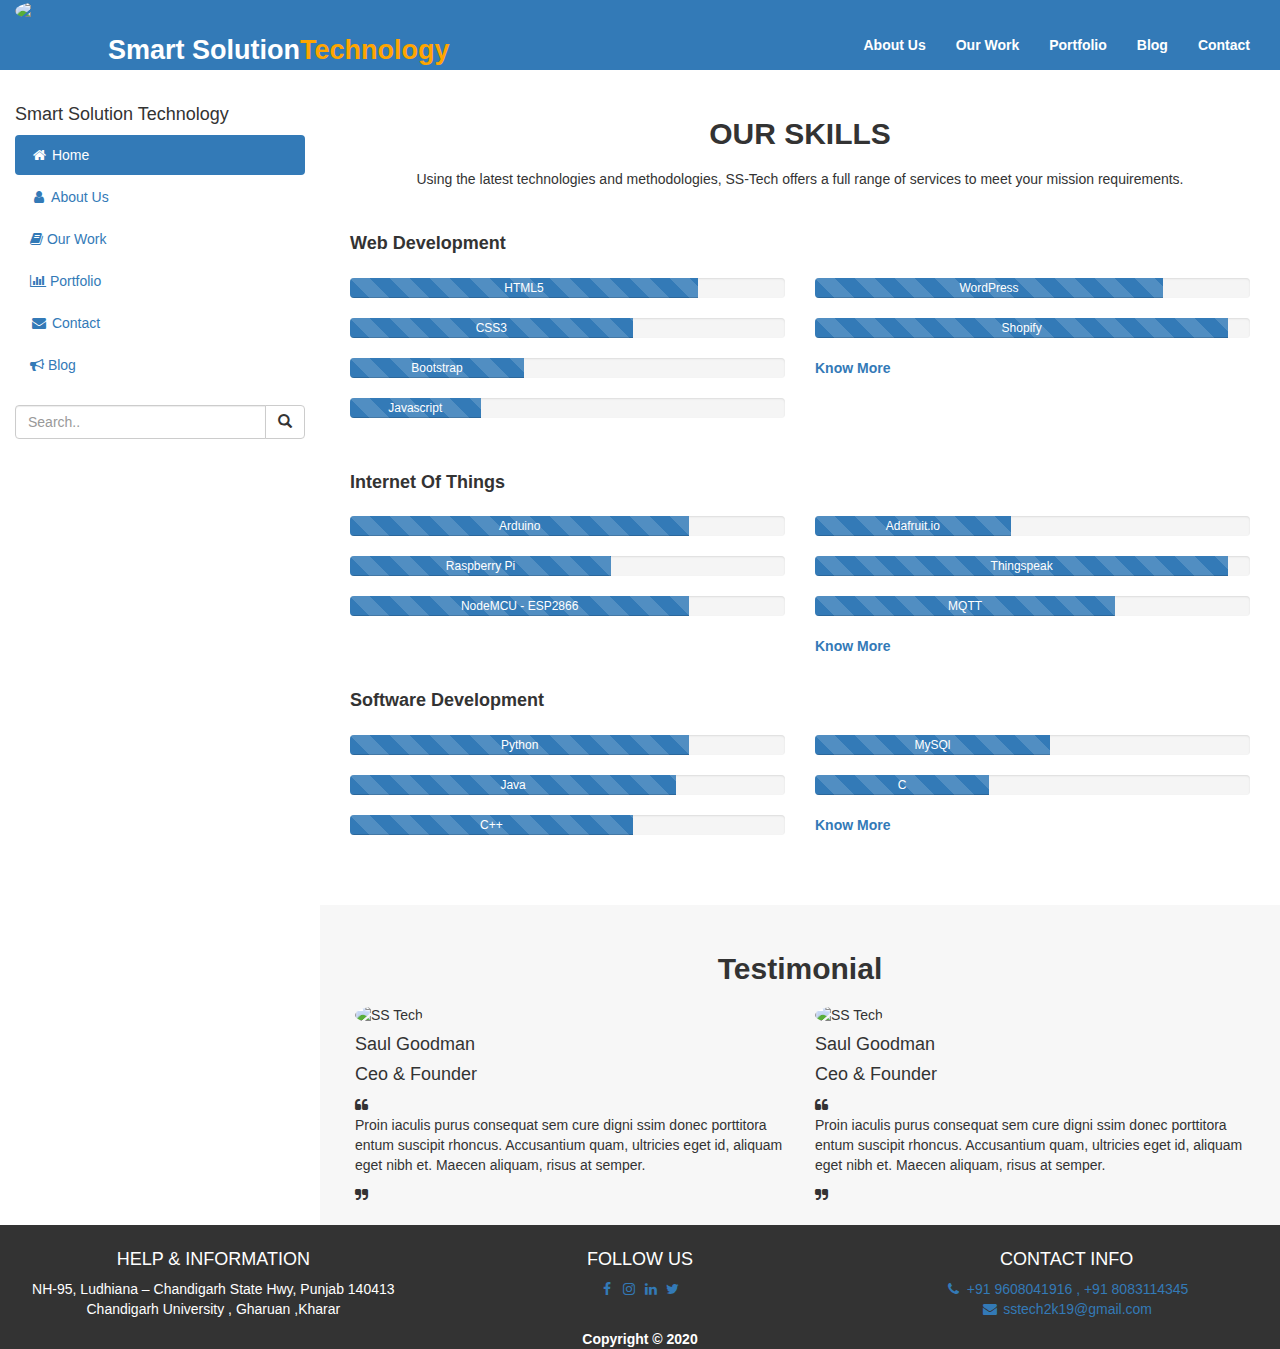
==== pages/about-us.html @ a9ad7844 "Add files via upload" ====
<!doctype html>
<html lang="en">
    <head>
        <meta charset="utf-8">
        <meta http-equiv="X-UA-Compatible" content="IE=edge">
        <meta name="viewport" content="width=device-width, initial-scale=1">
        
        <title>Portfolio | SS Tech </title>

        <link rel="stylesheet" href="../css/bootstrap.min.css">
        <link rel="stylesheet" href="../css/styles.css">  
        <!-- Load an icon library -->
        <link rel="stylesheet" href="https://cdnjs.cloudflare.com/ajax/libs/font-awesome/4.7.0/css/font-awesome.min.css">

    </head>

    <body>
      <!-- Start of Header-->
      <header>
            <nav id="header-nav" class="navbar navbar-default" >
                <div class="container-fluid">
                    
                    <div class="navbar-header">
                      <!--brand logo-->
                      <a class="pull-left" href="../index.html">
                        <img class="img-circle brand-logo" src="../images/chicken-lover.jpg" alt="SS Tech">
                      </a>
                        <!--brand name-->
                      <a href="../index.html" class="navbar-brand">
                        <h1 class="hidden-xs">Smart Solution<span>Technology</span></h1>
                        <h1 class="visible-xs">SS <span>Tech</span></h1>
                      </a>

                        <!--toggle get grouped for better mobile display-->
                      <button type="button" class="navbar-toggle collapsed" data-toggle="collapse" data-target="#collapsable-nav" aria-expanded="false" id="toggle-button">
                            <span class="sr-only">Toggle navigation</span>
                            <span class="icon-bar"></span>
                            <span class="icon-bar"></span>
                            <span class="icon-bar"></span>   
                      </button>
                    </div>

                    <div id="collapsable-nav" class="collapse navbar-collapse">
                         <ul id="nav-list" class="nav navbar-nav navbar-right">
                          <!--class="visible-xs"-->
                            <li>
                              <a href="about-us.html">
                                <br class="hidden-xs">About Us</a>
                            </li>
                            <li>
                              <a href="#our-work">
                                <br class="hidden-xs">Our Work</a>
                            </li>
                            <li>
                              <a href="portfolio.html">
                                <br class="hidden-xs">Portfolio</a>
                            </li>
                            <li>
                              <a href="#blog">
                                <br class="hidden-xs">Blog</a>
                            </li>
                            <li>
                              <a href="#contact">
                                <br class="hidden-xs">Contact</a>
                            </li>
                            
                        </ul>
                     </div>
                  </div>
            </nav>
        </header>  <!-- End of Header-->

        <!-- left side nav-->
        <div class="container-fluid">
            <div class="row content">
              <div class="col-sm-3 sidenav hidden-xs" data-spy="affix" data-offset-top="130">
              <!--scroll indicator-->
                <div class="progress-container">
                  <div class="progress-bar" id="myBar"></div>
                </div>

                <h4>Smart Solution Technology</h4>
                <ul class="nav nav-pills nav-stacked" >
                  <li class="active">
                    <a href="../index.html"><i class="fa fa-fw fa-home"></i>  Home</a>
                  </li>
                  <li>
                    <a href="about-us.html"><i class="fa fa-fw fa-user"></i>  About Us</a>
                  </li>
                  <li>
                    <a href="#our-work"><i class="fa fa-book"></i>  Our Work</a>
                  </li>
                  <li>
                    <a href="portfolio.html"><i class="fa fa-bar-chart"></i>  Portfolio</a>
                  </li>
                  <li>
                    <a href="#contact"><i class="fa fa-fw fa-envelope"></i>  Contact</a>
                  </li>
                  <li>
                    <a href="#blog"><i class="fa fa-bullhorn"></i>  Blog</a>
                  </li>
                </ul>

                <br>

                <div class="input-group">
                  <input type="text" class="form-control" placeholder="Search..">
                  <span class="input-group-btn">
                    <button class="btn btn-default" type="button">
                      <span class="glyphicon glyphicon-search">
                      </span>
                    </button>
                  </span>
                </div>
                <br>
                
            </div> 

        <!--Right content--(About Us)-->
            
            <div class="col-sm-9 pull-right">
              <div class="text-center">
                  <h1 style="font-size: 30px;font-weight: 700;line-height: 48.75px; color:rgb(51,51,51);">OUR SKILLS</h1>

                  <p>Using the latest technologies and methodologies, SS-Tech offers a full range of services to meet your mission requirements.</p>
              </div>
            </div> <!--End Right content--(col-sm-9 pull-right)-->
                
                <!--WEB DEv-->

            <div class="col-sm-9 pull-right">
                
              <div class="total-skill-box">
                  
                  <h1 style="font-size: 18px;font-weight: 700;line-height: 48.75px; color:rgb(51,51,51); margin-left: 15px;">Web Development</h1>
                  
                    <div class="col-sm-6" >
                      
                        <div class="progress">
                          <div class="progress-bar progress-bar-striped active" role="progressbar"
                          aria-valuenow="40" aria-valuemin="0" aria-valuemax="100" style="width:80%;">
                            HTML5
                          </div>
                        </div>
                        
                        <div class="progress">
                          <div class="progress-bar progress-bar-striped active" role="progressbar"
                          aria-valuenow="40" aria-valuemin="0" aria-valuemax="100" style="width:65%">
                            CSS3
                          </div>
                        </div>
                        
                        <div class="progress">
                          <div class="progress-bar progress-bar-striped active" role="progressbar"
                          aria-valuenow="40" aria-valuemin="0" aria-valuemax="100" style="width:40%">
                            Bootstrap
                          </div>
                        </div>
                        
                        <div class="progress">
                          <div class="progress-bar progress-bar-striped active" role="progressbar"
                          aria-valuenow="40" aria-valuemin="0" aria-valuemax="100" style="width:30%">
                            Javascript
                          </div>
                        </div>
                        
                    </div>

                    <div class="col-sm-6">
                      <div class="progress">
                          <div class="progress-bar progress-bar-striped active" role="progressbar"
                          aria-valuenow="40" aria-valuemin="0" aria-valuemax="100" style="width:80%;">
                            WordPress
                          </div>
                        </div>
                        
                        <div class="progress">
                          <div class="progress-bar progress-bar-striped active" role="progressbar"
                          aria-valuenow="40" aria-valuemin="0" aria-valuemax="100" style="width:95%;">
                            Shopify
                          </div>
                        </div>
                        
                        <a href="our-work.html" class="know-more" title="Web Development Project"><strong>Know More</strong></a>
                    </div>
              </div> <!--End total-skill-box-->

              
            </div><!--End Right content--(col-sm-9 pull-right skill-box)-->
                
                <!--IoT-->
            
            <div class="col-sm-9 pull-right">
                
              <div class="total-skill-box">
                  
                  <h1 style="font-size: 18px;font-weight: 700;line-height: 48.75px; color:rgb(51,51,51); margin-left: 15px;">Internet Of Things</h1>
                  
                    <div class="col-sm-6" >
                      
                        <div class="progress">
                          <div class="progress-bar progress-bar-striped active" role="progressbar"
                          aria-valuenow="40" aria-valuemin="0" aria-valuemax="100" style="width:78%;">
                            Arduino
                          </div>
                        </div>
                        
                        <div class="progress">
                          <div class="progress-bar progress-bar-striped active" role="progressbar"
                          aria-valuenow="40" aria-valuemin="0" aria-valuemax="100" style="width:60%;">
                            Raspberry Pi
                          </div>
                        </div>
                        
                        <div class="progress">
                          <div class="progress-bar progress-bar-striped active" role="progressbar"
                          aria-valuenow="40" aria-valuemin="0" aria-valuemax="100" style="width:78%;">
                            NodeMCU - ESP2866
                          </div>
                        </div>
                        
                    </div>

                    <div class="col-sm-6">
                        
                      <div class="progress">
                          <div class="progress-bar progress-bar-striped active" role="progressbar"
                          aria-valuenow="40" aria-valuemin="0" aria-valuemax="100" style="width:45%">
                          Adafruit.io 
                          </div>
                        </div>
                        
                      <div class="progress">
                          <div class="progress-bar progress-bar-striped active" role="progressbar"
                          aria-valuenow="40" aria-valuemin="0" aria-valuemax="100" style="width:95%">
                              Thingspeak
                          </div>
                        </div>
                        
                    <div class="progress">
                          <div class="progress-bar progress-bar-striped active" role="progressbar"
                          aria-valuenow="40" aria-valuemin="0" aria-valuemax="100" style="width:69%">
                            MQTT
                          </div>
                        </div>
                        
                        <a href="our-work.html" class="know-more" title="IoT Project"><strong>Know More</strong></a>
                        
                    </div>
              </div> <!--End total-skill-box-->   
            </div><!--End Right content--(col-sm-9 pull-right skill-box)-->
                
              <!--Software Dev-->
                 
            <div class="col-sm-9 pull-right">
                
              <div class="total-skill-box">
                  
                  <h1 style="font-size: 18px;font-weight: 700;line-height: 48.75px; color:rgb(51,51,51); margin-left: 15px;">Software Development</h1>
                  
                    <div class="col-sm-6" >
                      
                        <div class="progress">
                          <div class="progress-bar progress-bar-striped active" role="progressbar"
                          aria-valuenow="40" aria-valuemin="0" aria-valuemax="100" style="width:78%;">
                            Python
                          </div>
                        </div>
                        
                        <div class="progress">
                          <div class="progress-bar progress-bar-striped active" role="progressbar"
                          aria-valuenow="40" aria-valuemin="0" aria-valuemax="100" style="width:75%;">
                            Java
                          </div>
                        </div>
                        
                        <div class="progress">
                          <div class="progress-bar progress-bar-striped active" role="progressbar"
                          aria-valuenow="40" aria-valuemin="0" aria-valuemax="100" style="width:65%;">
                            C++
                          </div>
                        </div>
                        
                    </div>

                    <div class="col-sm-6">
                        
                      <div class="progress">
                          <div class="progress-bar progress-bar-striped active" role="progressbar"
                          aria-valuenow="40" aria-valuemin="0" aria-valuemax="100" style="width:54%">
                            MySQl
                          </div>  
                      </div>
                        
                        <div class="progress">
                          <div class="progress-bar progress-bar-striped active" role="progressbar"
                          aria-valuenow="40" aria-valuemin="0" aria-valuemax="100" style="width:40%;">
                            C
                          </div>
                        </div>
                        
                        <a href="our-work.html" class="know-more" title="Software Project"><strong>Know More</strong></a>
                    </div>
              </div> <!--End total-skill-box-->   
            </div><!--End Right content--(col-sm-9 pull-right skill-box)-->
                
<!--Testimonial-->
                
                <div class="col-sm-9 pull-right" style="background-color: #F7F7F7; padding: 20px 20px; margin-top: 50px;">
                
                    <h1 style="font-size: 30px;font-weight: 700;line-height: 48.75px; color:rgb(51,51,51);" class="text-center">Testimonial</h1>
                    
              <div class="testimonial-box">
                  
                    <div class="col-sm-6">
                      
                        <div class="inside-box">
                        
                            <img class="img-circle brand-logo testimonial-img" src="../images/chicken-lover.jpg" alt="SS Tech">
                            <h4>Saul Goodman</h4>
                            <h4>Ceo & Founder</h4>
                            
                            <i class="fa fa-quote-left" aria-hidden="true" ></i>
                            
                            <p> Proin iaculis purus consequat sem cure digni ssim donec porttitora entum suscipit rhoncus. Accusantium quam, ultricies eget id, aliquam eget nibh et. Maecen aliquam, risus at semper. </p>
                            <i class="fa fa-quote-right" aria-hidden="true"></i>
                            
                            
                        </div>
                        
                    </div>

                     <div class="col-sm-6">
                      
                        <div class="inside-box">
                        
                            <img class="img-circle brand-logo testimonial-img" src="../images/chicken-lover.jpg" alt="SS Tech">
                            <h4>Saul Goodman</h4>
                            <h4>Ceo & Founder</h4>
                            
                            <i class="fa fa-quote-left" aria-hidden="true" ></i>
                            
                            <p> Proin iaculis purus consequat sem cure digni ssim donec porttitora entum suscipit rhoncus. Accusantium quam, ultricies eget id, aliquam eget nibh et. Maecen aliquam, risus at semper. </p>
                            <i class="fa fa-quote-right" aria-hidden="true"></i>
                            
                            
                        </div>
                        
                    </div>
              </div> <!--End total-skill-box-->   
            </div><!--End Right content--(col-sm-9 pull-right skill-box)-->
                <!--End of Testimonila-->
                


        </div><!--End ROW content-->
      </div><!--End Container-fluid-->
                
        
        
        
        
      


        <!--footer-->

        <footer class="container-fluid">
          <div class="row text-center">
              <div class="col-sm-4">
                <h4>HELP & INFORMATION</h4>
                <p>NH-95, Ludhiana – Chandigarh State Hwy, Punjab 140413
                  <br>
                  Chandigarh University , Gharuan ,Kharar
                </p>
              </div>

              <div class="col-sm-4">
                <h4>FOLLOW US</h4>
                <a href="#"><i class="fa fa-fw fa-facebook"></i></a>
                <a href="#"><i class="fa fa-fw fa-instagram"></i></a>
                <a href="#"><i class="fa fa-fw fa-linkedin"></i></a>
                <a href="#"><i class="fa fa-fw fa-twitter"></i></a>
 
              </div>

              <div class="col-sm-4">
                <h4>CONTACT INFO</h4>
                <a href="tel:+919608041916"><i class="fa fa-fw fa-phone"></i> +91 9608041916 ,</a>
                <a href="tel:+918083114345">+91 8083114345</a>
                <br>
                <a href="mailto:sstech2k19@gmail.com"><i class="fa fa-fw fa-envelope"></i> sstech2k19@gmail.com</a>
              </div>
          </div>

          <div class="row text-center">
              <strong>Copyright &copy; 2020</strong>
          </div>
        </footer>

        <script src="../js/jquery-2.1.4.min.js"></script>
        <script src="../js/bootstrap.min.js"></script>
        <script src="../js/script.js"></script>
    </body>

</html>
---- css/styles.css ----
*{
  margin: 0px;
  padding: 0px;
}
#header-nav
{
  background-color:#337AB7;
  border-radius: 0;
  border:0;
}
.navbar-brand h1
{
  color: white;
  font-size: 1.5em;
  font-weight: bold;
  margin-top: 0px;
  margin-bottom: 0px;
  line-height: .75;
  padding-top: 25px;
  padding-left: 25px;
}

h1 > span
{
  color: orange;
}

.navbar-brand h1:hover, .navbar-brand h1:focus 
{
  text-decoration: none;
}
#toggle-button
{
  background-color: white;
  border:1px solid #337AB7;
  margin-top: 25px;
}

.navbar-default .navbar-collapse
{
    border: 0px;
    margin-bottom: 0px;
}
/*
#nav-list a:hover {
    background-color: #d8d4d4;
}*/
#nav-list a 
{
  color: white;
  text-align: center;
  background-color: #337AB7;
  /*border-bottom: 1px solid white;*/
  font-weight: bold;
}

@media(max-width: 767px) 
{
  .navbar-brand h1
  {
    padding-left: 3px;
  }
}

.progress-container 
{
  width: 100%;
  height: 5px;
  position: left;
  /*background: #ccc;*/
}

.progress-bar 
h4 > a{
  height: 5px;
  background: #337AB7;
  width: 0%;
}

/*Side-bar menu*/
.affix 
{
    top: 20px;
    z-index: 9999 !important;
}

/*Footer*/
footer
{
  background-color: #333333;
  color: white;
  padding-top: 15px;
}


/*--------------------------Portfolio-------------*/

#sstech-banner
{
  width: 350px;
}
.member-box
{
  /*background-color: red;*/
}
.indiviudal-box
{
  /*background-color: green;*/
  margin-top:25px;
  margin-bottom: 25px; 
  padding:20px 8px;
  float: left;
  border: 1px solid #E9EAED;
  border-radius: 10px;

}
.member-img
{
  width: 200px;
  height: 200px;
 
}
.member-decription
{
  padding-left: 15px;
}
/*Media query for the member images */
@media (min-width: 768px) and (max-width:980px)
{
    .member-img
    {
      width: 170px;
      height: 170px;
    }
    .member-decription
    {
      padding-left: 25px;
    }
}
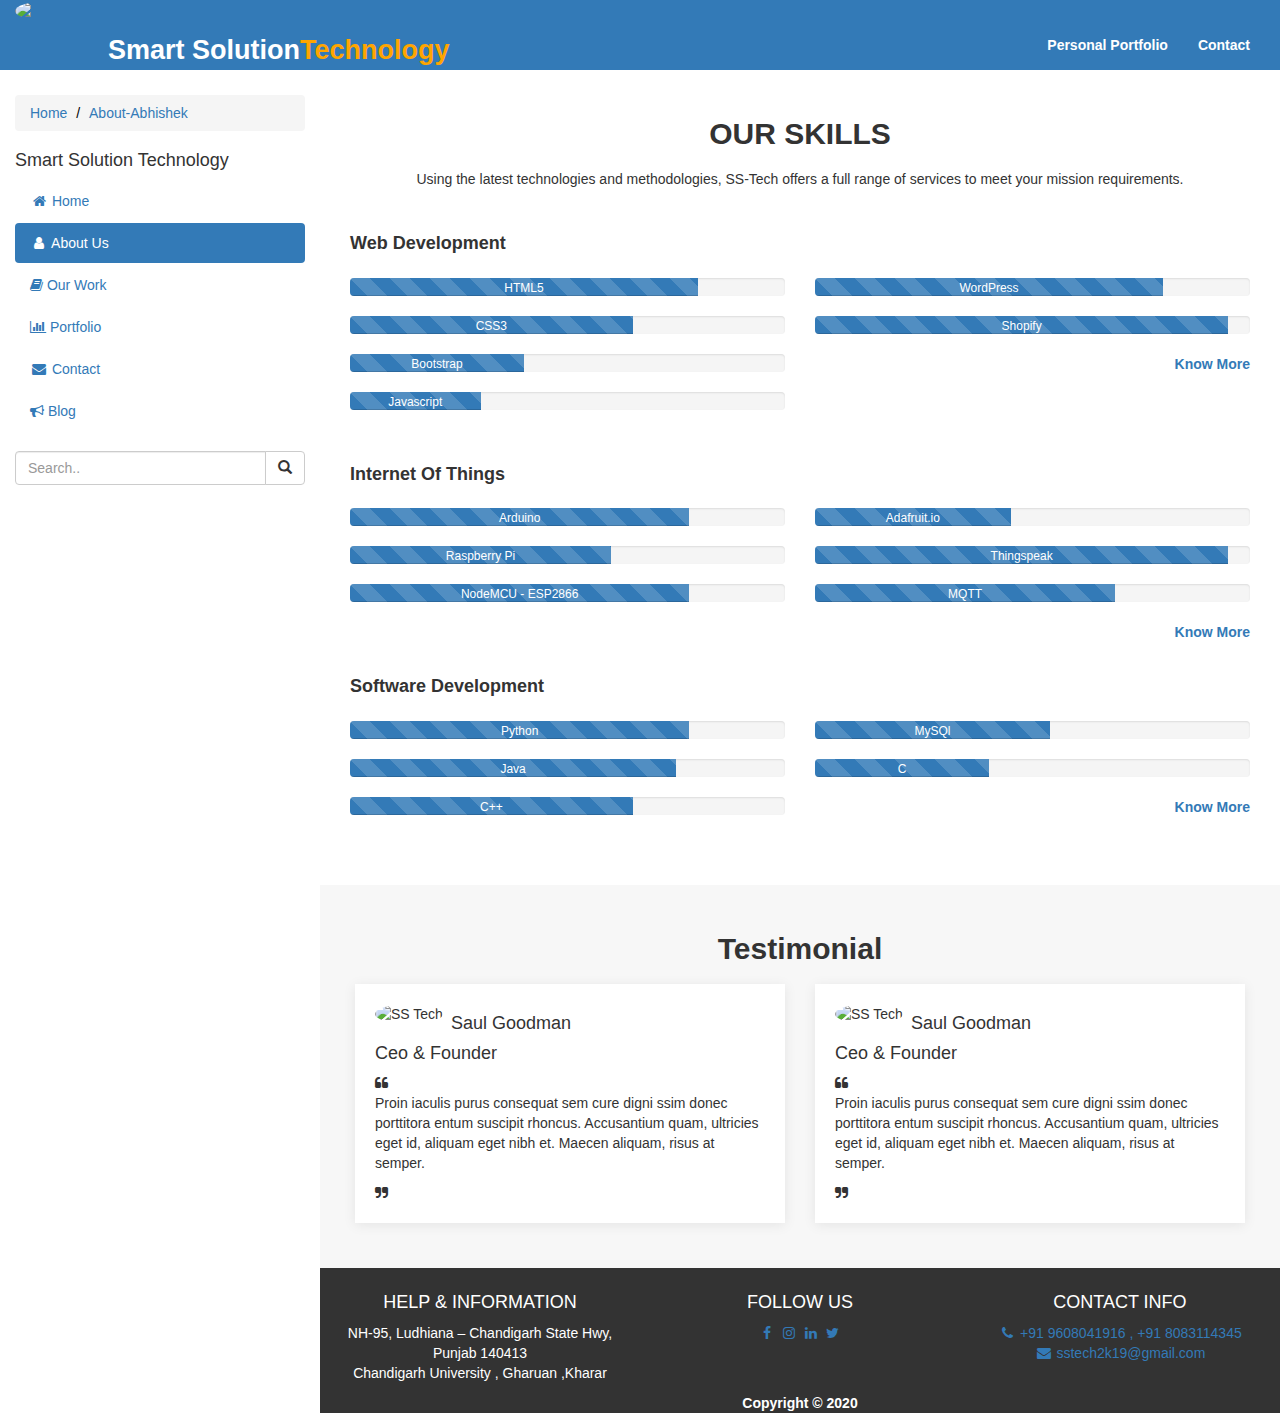
==== commit 2de1e699: "Add files via upload" ====
--- a/pages/about-us.html
+++ b/pages/about-us.html
@@ -43,24 +43,28 @@
                     <div id="collapsable-nav" class="collapse navbar-collapse">
                          <ul id="nav-list" class="nav navbar-nav navbar-right">
                           <!--class="visible-xs"-->
-                            <li>
+                            <li class="visible-xs">
                               <a href="about-us.html">
                                 <br class="hidden-xs">About Us</a>
                             </li>
-                            <li>
+                            <li class="visible-xs">
                               <a href="#our-work">
                                 <br class="hidden-xs">Our Work</a>
                             </li>
-                            <li>
+                            <li class="visible-xs">
                               <a href="portfolio.html">
                                 <br class="hidden-xs">Portfolio</a>
                             </li>
-                            <li>
+                            <li class="visible-xs">
                               <a href="#blog">
                                 <br class="hidden-xs">Blog</a>
                             </li>
                             <li>
-                              <a href="#contact">
+                              <a href="personal-portfolio/abhishek.html">
+                                <br class="hidden-xs">Personal Portfolio</a>
+                            </li>
+                            <li>
+                              <a href="../pages/contact-us.html">
                                 <br class="hidden-xs">Contact</a>
                             </li>
                             
@@ -78,13 +82,20 @@
                 <div class="progress-container">
                   <div class="progress-bar" id="myBar"></div>
                 </div>
+                  
+                  <!-- Breadcrums-->
+                <ul class="breadcrumb">
+                  <li><a href="../../index.html">Home</a></li>
+                  <li><a href="abhishek.html">About-Abhishek</a></li>
+                </ul>
+                  <!-- End Breadcrums-->
 
                 <h4>Smart Solution Technology</h4>
                 <ul class="nav nav-pills nav-stacked" >
+                  <li>
+                    <a href="../index.html"><i class="fa fa-fw fa-home"></i>  Home</a>
+                  </li>
                   <li class="active">
-                    <a href="../index.html"><i class="fa fa-fw fa-home"></i>  Home</a>
-                  </li>
-                  <li>
                     <a href="about-us.html"><i class="fa fa-fw fa-user"></i>  About Us</a>
                   </li>
                   <li>
@@ -94,7 +105,7 @@
                     <a href="portfolio.html"><i class="fa fa-bar-chart"></i>  Portfolio</a>
                   </li>
                   <li>
-                    <a href="#contact"><i class="fa fa-fw fa-envelope"></i>  Contact</a>
+                    <a href="../pages/contact-us.html"><i class="fa fa-fw fa-envelope"></i>  Contact</a>
                   </li>
                   <li>
                     <a href="#blog"><i class="fa fa-bullhorn"></i>  Blog</a>
@@ -351,21 +362,8 @@
             </div><!--End Right content--(col-sm-9 pull-right skill-box)-->
                 <!--End of Testimonila-->
                 
-
-
-        </div><!--End ROW content-->
-      </div><!--End Container-fluid-->
-                
-        
-        
-        
-        
-      
-
-
-        <!--footer-->
-
-        <footer class="container-fluid">
+                
+                <footer class="col-sm-9 pull-right">
           <div class="row text-center">
               <div class="col-sm-4">
                 <h4>HELP & INFORMATION</h4>
@@ -397,6 +395,54 @@
               <strong>Copyright &copy; 2020</strong>
           </div>
         </footer>
+                
+
+
+        </div><!--End ROW content-->
+      </div><!--End Container-fluid-->
+                
+        
+        
+        
+        
+      
+
+
+        <!--footer-->
+<!--
+        <footer class="container-fluid">
+          <div class="row text-center">
+              <div class="col-sm-4">
+                <h4>HELP & INFORMATION</h4>
+                <p>NH-95, Ludhiana – Chandigarh State Hwy, Punjab 140413
+                  <br>
+                  Chandigarh University , Gharuan ,Kharar
+                </p>
+              </div>
+
+              <div class="col-sm-4">
+                <h4>FOLLOW US</h4>
+                <a href="#"><i class="fa fa-fw fa-facebook"></i></a>
+                <a href="#"><i class="fa fa-fw fa-instagram"></i></a>
+                <a href="#"><i class="fa fa-fw fa-linkedin"></i></a>
+                <a href="#"><i class="fa fa-fw fa-twitter"></i></a>
+ 
+              </div>
+
+              <div class="col-sm-4">
+                <h4>CONTACT INFO</h4>
+                <a href="tel:+919608041916"><i class="fa fa-fw fa-phone"></i> +91 9608041916 ,</a>
+                <a href="tel:+918083114345">+91 8083114345</a>
+                <br>
+                <a href="mailto:sstech2k19@gmail.com"><i class="fa fa-fw fa-envelope"></i> sstech2k19@gmail.com</a>
+              </div>
+          </div>
+
+          <div class="row text-center">
+              <strong>Copyright &copy; 2020</strong>
+          </div>
+        </footer>
+        -->
 
         <script src="../js/jquery-2.1.4.min.js"></script>
         <script src="../js/bootstrap.min.js"></script>
--- a/css/styles.css
+++ b/css/styles.css
@@ -1,6 +1,11 @@
 *{
   margin: 0px;
   padding: 0px;
+}
+
+html
+{
+  scroll-behavior: smooth;
 }
 #header-nav
 {
@@ -81,7 +86,7 @@
 .affix 
 {
     top: 20px;
-    z-index: 9999 !important;
+    
 }
 
 /*Footer*/
@@ -90,6 +95,7 @@
   background-color: #333333;
   color: white;
   padding-top: 15px;
+    
 }
 
 
@@ -118,7 +124,6 @@
 {
   width: 200px;
   height: 200px;
- 
 }
 .member-decription
 {
@@ -137,3 +142,170 @@
       padding-left: 25px;
     }
 }
+
+/*--------------------------About-us-------------*/
+.progress 
+{
+    height: 18px !important;
+}
+.total-skill-box
+{
+    /*background-color: green;*/
+}
+@media (max-width:767px)
+{
+    .pull-right
+    {
+      float:none !important;
+    }
+    .total-skill-box
+    {
+        margin-top: 30px;
+        margin-bottom: 30px;
+    }
+    
+}
+.know-more 
+{
+    float:right;
+}
+.know-more:hover
+{
+    text-decoration: none;
+}
+
+/*Testimonial*/
+
+.inside-box
+{
+    background-color: white;
+    padding: 20px 20px;
+    margin-bottom: 25px;
+   /* border: 1px solid #E9EAED;*/
+    box-shadow: 0px 2px 12px rgba(0, 0, 0, 0.08);
+}
+.testimonial-img
+{
+    float: left;
+    margin-right: 8px;
+}
+
+/*Personal Portfolio*/
+
+/*breadcrums*/
+/* Style the list */
+ul.breadcrumb {
+  /*padding: 10px 16px;*/
+  list-style: none;
+  /*background-color: #eee;*/
+}
+
+/* Display list items side by side */
+ul.breadcrumb li {
+  display: inline;
+  /*font-size: 18px;*/
+}
+
+/* Add a slash symbol (/) before/behind each list item */
+ul.breadcrumb li+li:before {
+  padding: 5px;
+  color: black;
+  content: "/\00a0";
+}
+
+/* Add a color to all links inside the list */
+ul.breadcrumb li a {
+  color: #337AB7;
+  text-decoration: none;
+}
+
+/* Add a color on mouse-over */
+ul.breadcrumb li a:hover {
+  color: #01447e;
+  text-decoration: none;
+}
+/*jumbotron*/
+/*
+.jumbotron
+{
+    height: 100vh;
+    background-image: url(../images/Abhishek%20Kumar%20Singh.jpg);
+    background-position: center;
+  background-repeat: no-repeat;
+  background-size: cover;
+}
+.container-fluid .jumbotron
+{
+   border-radius: 0px; 
+}*/
+.personal-img-outside
+{
+  width: 120px;
+  height: 120px;
+}
+.personal-img-inside
+{
+  width: 200px;
+  height: 200px;
+  border: 1px solid grey;
+  padding: 2px 2px;
+}
+
+/* Style buttons */
+.downlaod {
+  background-color: #337AB7;
+  border: none;
+  color: white;
+  padding: 10px 38px;
+  cursor: pointer;
+  font-size: 14px;
+  border-radius: 30px;
+}
+
+/* Darker background on mouse-over */
+.downlaod:hover {
+  background-color: #337AB0;
+    color: white;
+}
+
+/*My work button*/
+.my-work
+{
+    background-color: white;
+    color: black;
+    border:1px solid grey; 
+}
+.my-work:hover
+{
+    background-color: white;
+    color: black;
+    border:1px solid grey; 
+}
+/*MY Services*/
+.service-logo
+{
+    
+}
+
+/*Accordion*/
+.panel-group 
+{
+    margin-bottom: 0px;
+}
+.panel
+{
+    background-color: white;
+}
+.panel-default>.panel-heading
+{
+    background-color:#F2F3F7;
+}
+.panel-heading 
+{
+    padding: 15px 20px;
+    background-color: #F2F3F7;
+}
+.panel-title 
+{
+    font-size: 18px;
+}
